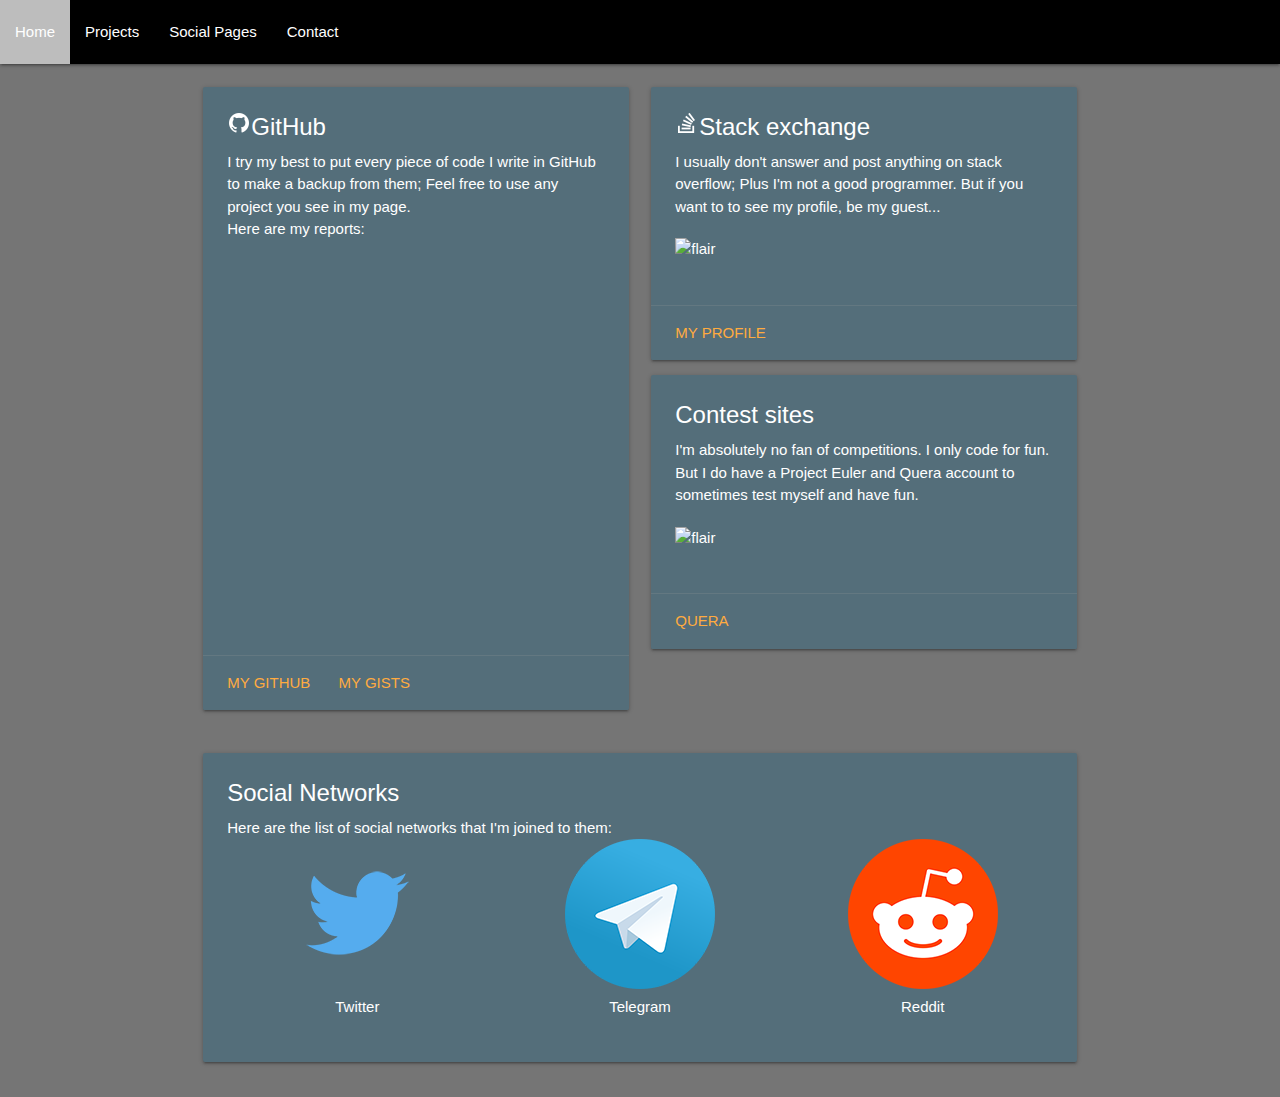
==== pages.html @ b890a2b6 "Initial Commit" ====
<!DOCTYPE html>
<html lang="en">
<head>
	<meta charset="utf-8">
	<meta name="viewport" content="width=device-width, initial-scale=1.0">
	<title>Hirbod Behnam</title>
	<script src="https://ajax.aspnetcdn.com/ajax/jQuery/jquery-3.5.1.min.js"></script>
	<link href="https://fonts.googleapis.com/icon?family=Material+Icons" rel="stylesheet">
	<link rel="stylesheet" href="https://cdnjs.cloudflare.com/ajax/libs/materialize/1.0.0/css/materialize.min.css">
	<link rel="stylesheet" href="static/main.css">
</head>
<body class="grey darken-1">
<!-- top nav bar -->
<nav>
	<div class="nav-wrapper black">
		<a href="#" data-target="mobile-demo" class="sidenav-trigger"><i class="material-icons">menu</i></a>
		<ul class="left hide-on-med-and-down">
			<li><a href="index.html">Home</a></li>
			<li><a href="projects.html">Projects</a></li>
			<li><a href="pages.html">Social Pages</a></li>
			<li><a href="contact.html">Contact</a></li>
		</ul>
	</div>
</nav>
<!-- mobile nav bar -->
<ul class="sidenav grey darken-4" style="padding-top: 20px" id="mobile-demo">
	<li><a href="index.html" class="white-text">Home</a></li>
	<li><a href="projects.html" class="white-text">Projects</a></li>
	<li><a href="pages.html" class="white-text">Social Pages</a></li>
	<li><a href="contact.html" class="white-text">Contact</a></li>
</ul>
<!-- main page -->
<!-- TODO: align pics with texts; Fix mobile view on social pages -->
<div class="container" style="margin-top: 15px">
	<!-- Development stuff -->
	<div class="row">
		<div class="col s12 m6">
			<div class="card blue-grey darken-1">
				<div class="card-content white-text">
					<span class="card-title"><img src="static/images/logos/github.png" alt="github"/>GitHub</span>
					<p>I try my best to put every piece of code I write in GitHub to make a backup from them; Feel free
						to use any project you see in my page.<br>Here are my reports:</p>
					<iframe src="https://github-readme-stats.vercel.app/api/top-langs/?username=HirbodBehnam&layout=compact&theme=radical"
							width="100%" height="165" style="max-width: 350px"></iframe>
					<iframe src="https://github-readme-stats.vercel.app/api?username=HirbodBehnam&show_icons=true&theme=radical"
							width="100%" height="195" style="max-width: 495px"></iframe>
				</div>
				<div class="card-action">
					<a target="_blank" href="https://github.com/HirbodBehnam">My GitHub</a>
					<a target="_blank" href="https://gist.github.com/HirbodBehnam">My Gists</a>
				</div>
			</div>
		</div>
		<div class="col s12 m6">
			<div class="card blue-grey darken-1">
				<div class="card-content white-text">
					<span class="card-title"><img src="static/images/logos/stack-overflow.png" alt="stackoverflow"/>Stack exchange</span>
					<p>I usually don't answer and post anything on stack overflow; Plus I'm not a good programmer. But
						if you want to to see my profile, be my guest...</p>
					<img style="display: block;margin: 20px auto;"
						 src="https://stackoverflow.com/users/flair/4213397.png" alt="flair"/>
				</div>
				<div class="card-action">
					<a target="_blank" href="https://stackoverflow.com/users/4213397/hirbod-behnam">My Profile</a>
				</div>
			</div>
			<div class="card blue-grey darken-1">
				<div class="card-content white-text">
					<span class="card-title">Contest sites</span>
					<p>I'm absolutely no fan of competitions. I only code for fun.<br>But I do have a Project Euler and
						Quera account to sometimes test myself and have fun.</p>
					<img style="display: block;margin: 20px auto;"
						 src="https://projecteuler.net/profile/HirbodBehnam.png" alt="flair"/>
				</div>
				<div class="card-action">
					<a target="_blank" href="https://quera.ir/profile/chrome.hiri.angry">Quera</a>
				</div>
			</div>
		</div>
	</div>
	<!-- Social Networks -->
	<div class="row">
		<div class="col s12">
			<div class="card blue-grey darken-1">
				<div class="card-content white-text">
					<span class="card-title">Social Networks</span>
					<p>Here are the list of social networks that I'm joined to them:</p>
					<div class="row">
						<div class="col s12 m4" style="text-align: center">
							<a target="_blank" href="https://twitter.com/Thy_Crow">
								<img src="static/images/twitter.png" alt="twitter" width="150">
							</a><br>
							<p>Twitter</p>
						</div>
						<div class="col s12 m4" style="text-align: center">
							<a target="_blank" href="https://t.me/ThyCrow">
								<img src="static/images/telegram.png" alt="telegram" width="150">
							</a><br>
							<p>Telegram</p>
						</div>
						<div class="col s12 m4" style="text-align: center">
							<a target="_blank" href="https://www.reddit.com/user/HirbodBehnam">
								<img src="static/images/reddit.png" alt="reddit" width="150">
							</a><br>
							<p>Reddit</p>
						</div>
					</div>
				</div>
			</div>
		</div>
	</div>
</div>
<!-- javascript -->
<script src="https://cdnjs.cloudflare.com/ajax/libs/materialize/1.0.0/js/materialize.min.js"></script>
<script>
    $(document).ready(function () {
        $('.sidenav').sidenav();
    });
</script>
</body>
</html>
---- static/main.css ----
nav ul li:hover {
	background-color: lightgrey !important; /** Whole site is dark mode */
}
iframe{
	border-style: none;
	margin: 10px auto;
	display: block;
}
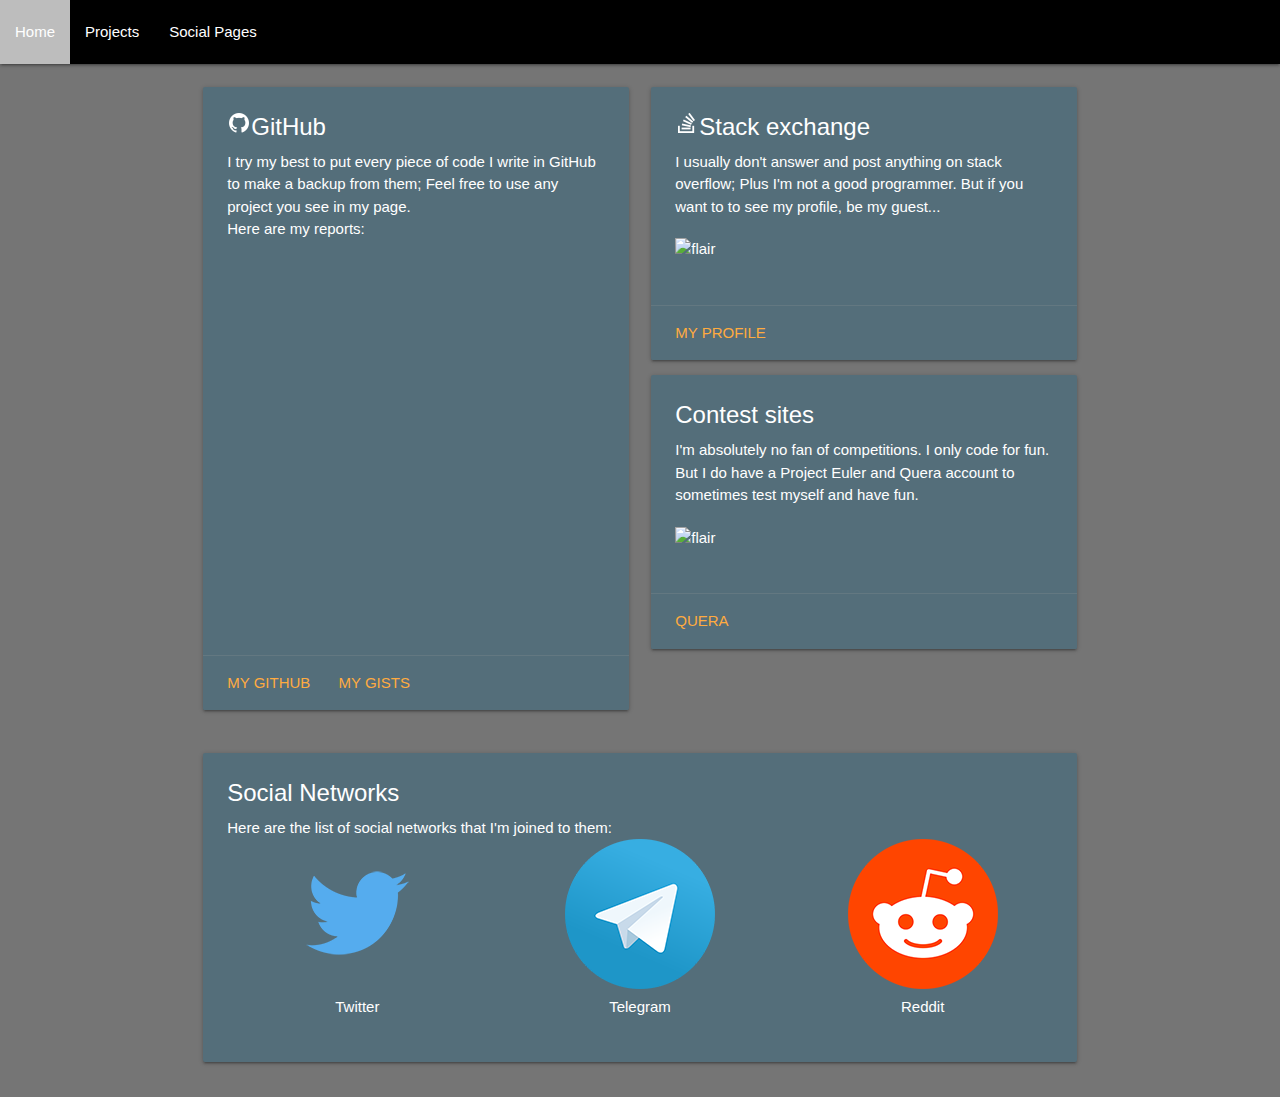
==== commit 9c70d7b5: "Removed contact.html" ====
--- a/pages.html
+++ b/pages.html
@@ -18,7 +18,6 @@
 			<li><a href="index.html">Home</a></li>
 			<li><a href="projects.html">Projects</a></li>
 			<li><a href="pages.html">Social Pages</a></li>
-			<li><a href="contact.html">Contact</a></li>
 		</ul>
 	</div>
 </nav>
@@ -27,7 +26,6 @@
 	<li><a href="index.html" class="white-text">Home</a></li>
 	<li><a href="projects.html" class="white-text">Projects</a></li>
 	<li><a href="pages.html" class="white-text">Social Pages</a></li>
-	<li><a href="contact.html" class="white-text">Contact</a></li>
 </ul>
 <!-- main page -->
 <!-- TODO: align pics with texts; Fix mobile view on social pages -->
--- a/static/main.css
+++ b/static/main.css
@@ -1,8 +1,30 @@
 nav ul li:hover {
 	background-color: lightgrey !important; /** Whole site is dark mode */
 }
-iframe{
+
+iframe {
 	border-style: none;
 	margin: 10px auto;
 	display: block;
+}
+
+.center-content-div {
+	overflow: auto; /** fix small screens */
+	margin-top: 5px;
+	text-align: center;
+	padding-bottom: 5px;
+}
+
+.default-list {
+	list-style-type: initial !important;
+	margin-left: 10px;
+}
+
+.material-icons {
+	margin-right: 5px;
+	vertical-align: middle;
+}
+
+table tr td p {
+	text-align: justify;
 }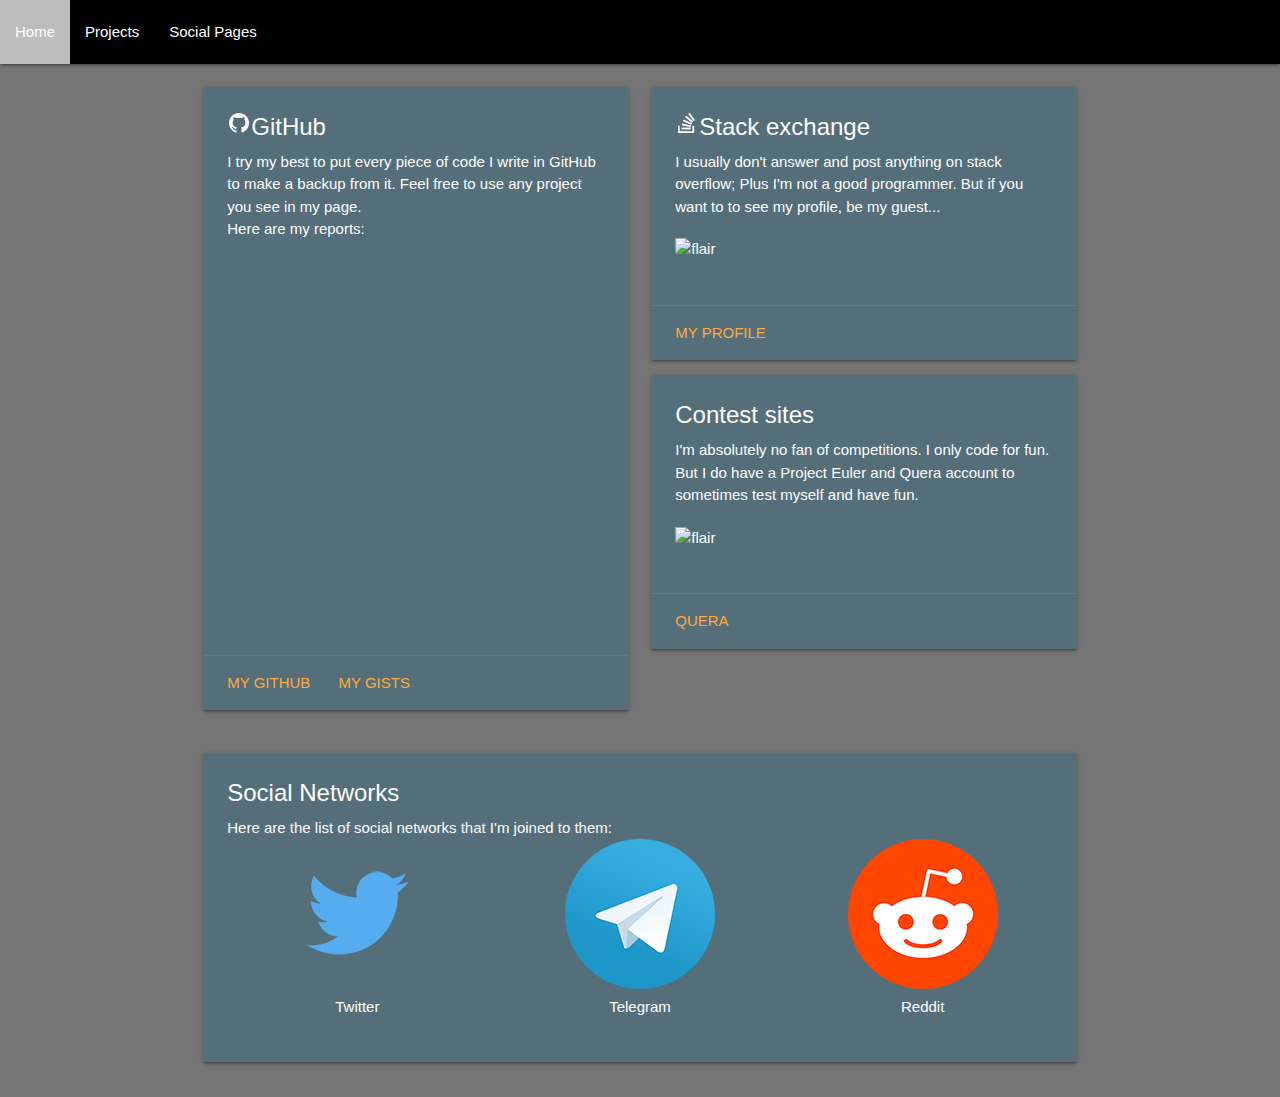
==== commit 1c3634f5: "Changed some text" ====
--- a/pages.html
+++ b/pages.html
@@ -36,7 +36,7 @@
 			<div class="card blue-grey darken-1">
 				<div class="card-content white-text">
 					<span class="card-title"><img src="static/images/logos/github.png" alt="github"/>GitHub</span>
-					<p>I try my best to put every piece of code I write in GitHub to make a backup from them; Feel free
+					<p>I try my best to put every piece of code I write in GitHub to make a backup from it. Feel free
 						to use any project you see in my page.<br>Here are my reports:</p>
 					<iframe src="https://github-readme-stats.vercel.app/api/top-langs/?username=HirbodBehnam&layout=compact&theme=radical"
 							width="100%" height="165" style="max-width: 350px"></iframe>
--- a/static/main.css
+++ b/static/main.css
@@ -10,7 +10,7 @@
 
 .center-content-div {
 	overflow: auto; /** fix small screens */
-	margin-top: 5px;
+	margin-top: 10px;
 	text-align: center;
 	padding-bottom: 5px;
 }
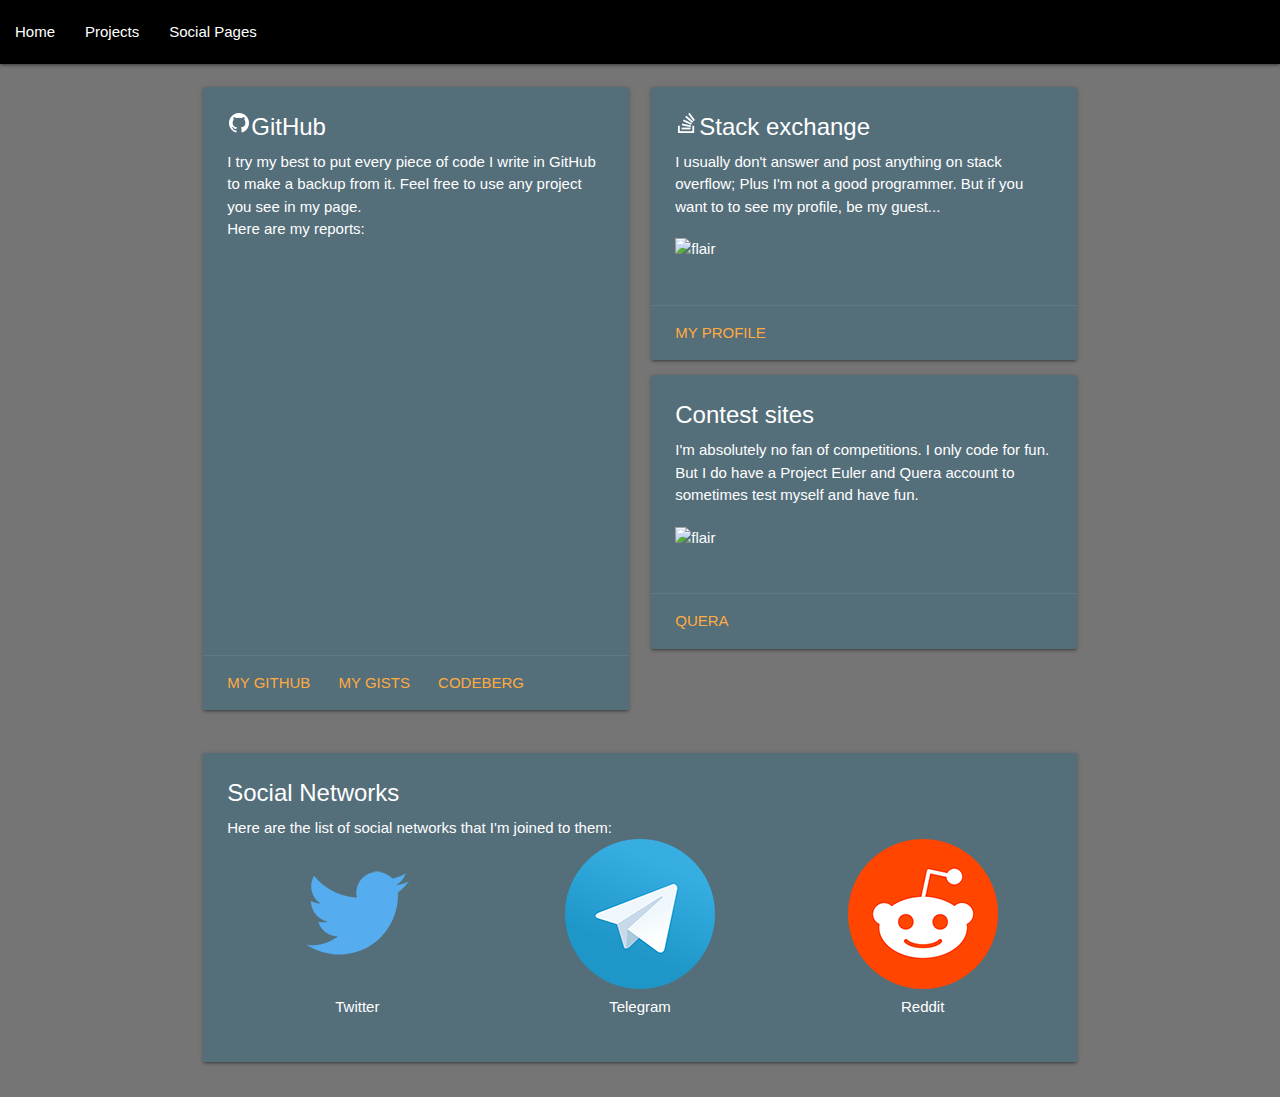
==== commit c29f4ced: "Removed jQuery Added codeberg page" ====
--- a/pages.html
+++ b/pages.html
@@ -1,10 +1,9 @@
-<!DOCTYPE html>
+<!DOCTYPE HTML>
 <html lang="en">
 <head>
 	<meta charset="utf-8">
 	<meta name="viewport" content="width=device-width, initial-scale=1.0">
 	<title>Hirbod Behnam</title>
-	<script src="https://ajax.aspnetcdn.com/ajax/jQuery/jquery-3.5.1.min.js"></script>
 	<link href="https://fonts.googleapis.com/icon?family=Material+Icons" rel="stylesheet">
 	<link rel="stylesheet" href="https://cdnjs.cloudflare.com/ajax/libs/materialize/1.0.0/css/materialize.min.css">
 	<link rel="stylesheet" href="static/main.css">
@@ -46,6 +45,7 @@
 				<div class="card-action">
 					<a target="_blank" href="https://github.com/HirbodBehnam">My GitHub</a>
 					<a target="_blank" href="https://gist.github.com/HirbodBehnam">My Gists</a>
+					<a target="_blank" href="https://codeberg.org/HirbodBehnam">Codeberg</a>
 				</div>
 			</div>
 		</div>
@@ -111,8 +111,8 @@
 <!-- javascript -->
 <script src="https://cdnjs.cloudflare.com/ajax/libs/materialize/1.0.0/js/materialize.min.js"></script>
 <script>
-    $(document).ready(function () {
-        $('.sidenav').sidenav();
+    document.addEventListener('DOMContentLoaded', function () {
+        M.Sidenav.init(document.querySelectorAll('.sidenav'), null);
     });
 </script>
 </body>
